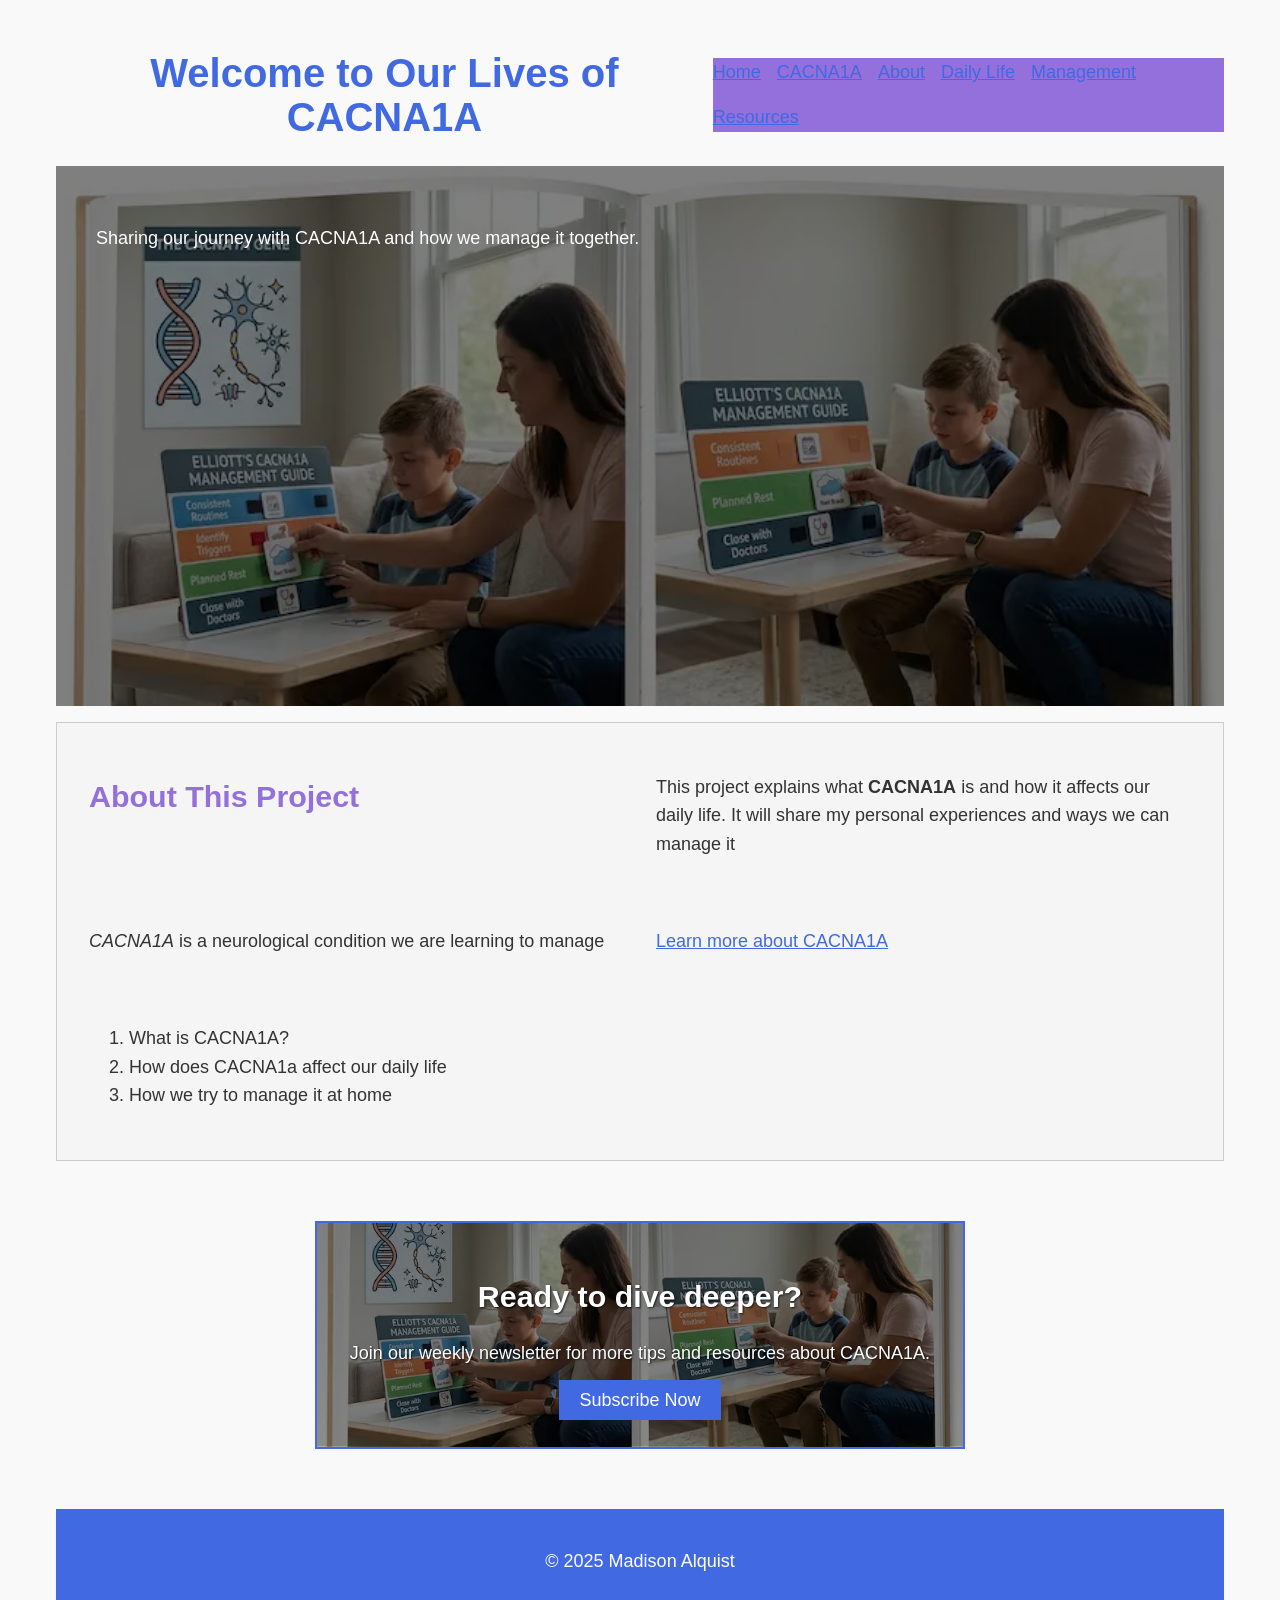
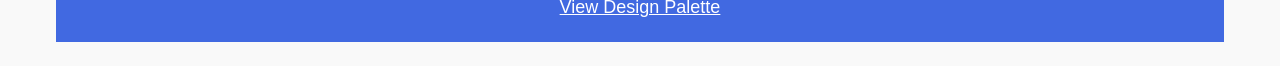
==== final/index.html @ 5ad26bce "final folder setup" ====
<!DOCTYPE html>
<html lang="en">
    <head>
        <link rel="stylesheet" href="css/style.css">
<meta name="viewport" content="width=device-width, initial-scale=1.0">
        <title>Our Lives of CACNA1A</title>
    </head>

    <body>
        <div class="wrapper">
    <header>
                <h1>Welcome to Our Lives of CACNA1A</h1>

        <nav>
            <ul>
                <li><a class="active-page" href="index.html">Home</a></li>
                <li><a href="cacna1a.html">CACNA1A</a></li>
                <li><a href="about.html">About</a></li>
                <li><a href="daily-life.html">Daily Life</a></li>
                <li><a href="management.html">Management</a></li>
                <li><a href="resources.html">Resources</a></li>
            </ul>
        </nav>
        
    </header>
<main>
    <div class="hero-section">

        <p>Sharing our journey with CACNA1A and how we manage it together.</p>
    </div>
    <section class="feature-grid">
        <h2>About This Project</h2>
        <p>This project explains what <strong>CACNA1A</strong> is and how it affects our daily life. It will share my personal experiences and ways we can manage it
        </p>
        <p><em>CACNA1A</em> is a neurological condition we are learning to manage</p>
        <p><a href="https://en.wikipedia.org/wiki/CACNA1A" target="_blank">Learn more about CACNA1A</a></p>
        <ol>
            <li>What is CACNA1A?</li>
            <li>How does CACNA1a affect our daily life</li>
            <li>How we try to manage it at home</li> 

        </ol>

    </section>
    <section class="cta-box">
    <h2 class="cta-heading">Ready to dive deeper?</h2>
    <p>Join our weekly newsletter for more tips and resources about CACNA1A.</p>
    <a href="resources.html" class="cta-button">Subscribe Now</a>
    </section>
</main>
<footer class="site-footer">
    <p>&copy; 2025 Madison Alquist </p>
    <a href="palette.html">View Design Palette</a>
</footer>
        </div>
</body> 
</html>
---- final/css/style.css ----
*,
*::before,
*::after {
    box-sizing: border-box;
}
body {
    background-color: #F9F9F9;
    font-family: Verdana, Geneva, sans-serif;
    font-size: 1.125rem;
    line-height: 1.6;
    color: #333;
}
h1 {
        color: #4169E1;
        text-align: center;
        font-size: 2.5rem;
        line-height: 1.1;
      
    }

h2 {
        color: #9370DB;
        line-height: 1.1;

    }
    
    
nav {
    background-color: #9370DB;
    text-align: center;
}
.site-footer  {
        background-color: #4169E1;
        color:white;
        text-align: center;
        padding: 1.25rem;

    }
.site-footer a {
    color: white;
}
a {
    color: #4169E1;
   
}
a:hover {
    color: #9370DB;
} 

section {
    background-color: #f5f5f5;
    border: 1px solid #ccc;
    padding: 2rem;
    margin-block: 1rem;
}


.cta-box {
    max-width: 650px;
    margin-inline: auto;
    margin-block: 60px;
    padding : 2rem;
    text-align: center;
    border: 2px solid #4169E1;
}
.cta-heading {
    color: #4169E1;
    
}

.cta-button {
    background-color: #4169E1;
    color: white;
    text-decoration: none;
    padding: 10px 20px;
   
}
.cta-button:hover {
    background-color: #9370DB;
}
 
/* Final W3C Validation Check: Passed 04/21/2026 */
.hero-section {
    min-height: 60vh;
    padding: 40px;
    color: white;
    background-image: 
        linear-gradient(rgba(0, 0, 0, 0.5), rgba(0, 0, 0, 0.5)),
        url("../images/cacna1a-mom-son.jpg");
    background-size: cover;
    background-position: center top;
    background-repeat: no-repeat;
}
.hero-section h1,
.hero-section p {
    color: white;
}

.cta-box {
    background-image: 
    linear-gradient(rgba(0, 0, 0, 0.5), rgba(0, 0, 0, 0.45)),
    url("../images/cacna1a-mom-son.jpg");
    background-size: cover;
    background-position: center;
    background-repeat: no-repeat;
    padding: 2rem;
}

.cta-box h2,
.cta-box p {
    color: white;
    text-shadow: 1px 1px 2px rgba(0, 0, 0, 0.7);
}

a:hover,
a:focus-visible {
    color: #1f6e08
}



.wrapper {max-inline-size: 1200px;
    margin-inline: auto;
    padding: 1rem;
}

img {
    max-width: 100%;
    block-size: auto;
    display: block;
}

figure {
    margin: 0;
}

nav ul {
  margin: 0;
  padding: 0;
  list-style: none;
  display: flex;
  gap: 1rem;
  flex-wrap: wrap;
}

header {
  display: flex;
  justify-content: space-between;
  align-items: center;
}

h1 {
  font-size: 1.8rem;
}

h2 {
  font-size: 1.3rem;
}

@media (min-width: 700px) {
  h1 {
    font-size: 2.5rem;
  }

  h2 {
    font-size: 1.9rem;
  }
}

.feature-grid {
    display: grid;
    gap: 2rem;
}

@media (min-width: 700px) {
    .feature-grid {
        grid-template-columns: repeat(2, 1fr);
    }
}


.comparison-grid {
    display: grid;
    grid-template-columns: 1fr 1fr;
    gap: 2rem;
    margin: 2rem 0;
}
.grid-box {
    background-color: #eeeeee;
    padding: 1.25rem;
    border-radius: 10px;
}
/* Mobile */
@media (max-width: 700px) {
    .comparison-grid {
        grid-template-columns: 1fr;
    }
}

figure {
    margin: 0;
   
}
figcaption {
    font-style: italic;
    font-size: 0.9rem;
    margin-top: 0.5em;

}

.subpage-hero {
    background-color: #eeeeee;
    padding: 2rem;
    margin: 2rem 0;
    border-radius: 10px;
    text-align: center;
}
nav ul {
    display: flex;
    flex-wrap: wrap;
    gap: 1rem;
    list-style: none;
    padding: 0;
}
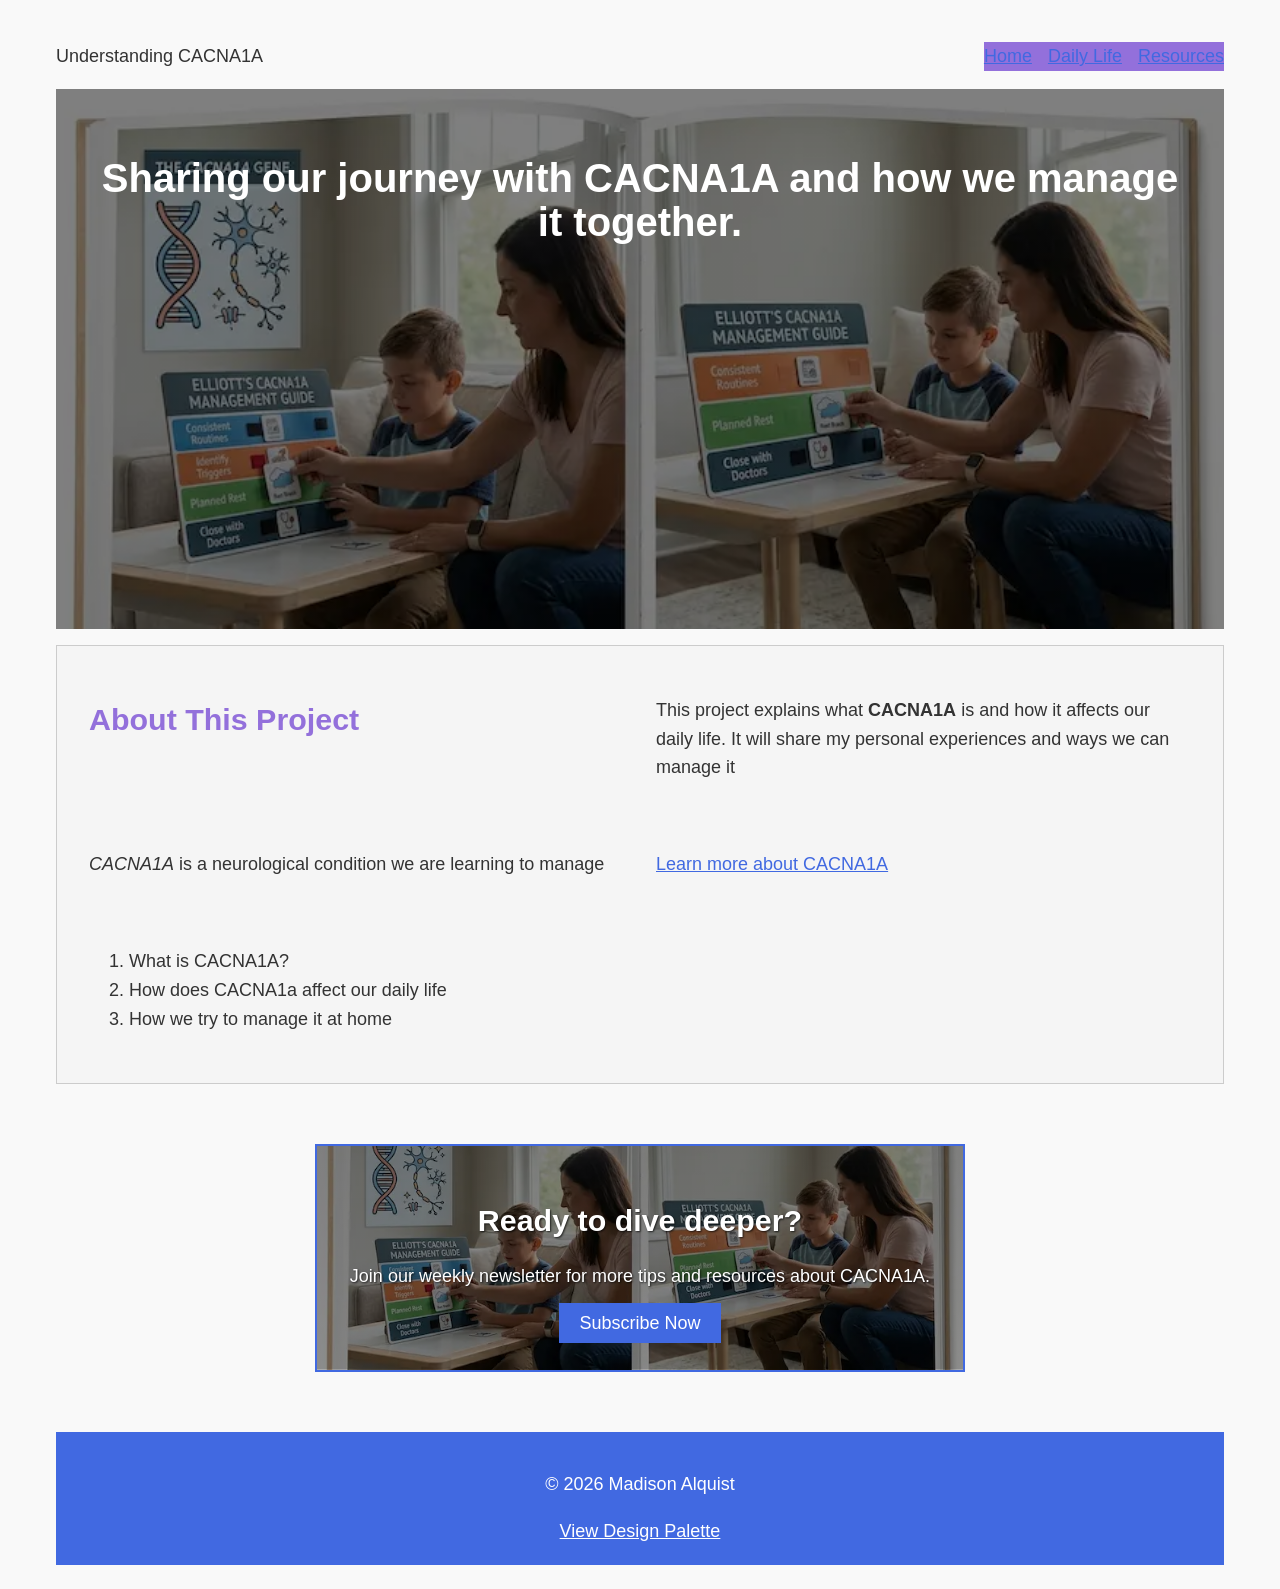
==== commit 88b8f84b: "Fixed Mistakes Co-authored-by: Copilot <copilot@github.com>" ====
--- a/final/index.html
+++ b/final/index.html
@@ -9,15 +9,11 @@
     <body>
         <div class="wrapper">
     <header>
-                <h1>Welcome to Our Lives of CACNA1A</h1>
-
+<p class="logo">Understanding CACNA1A</p>
         <nav>
             <ul>
                 <li><a class="active-page" href="index.html">Home</a></li>
-                <li><a href="cacna1a.html">CACNA1A</a></li>
-                <li><a href="about.html">About</a></li>
                 <li><a href="daily-life.html">Daily Life</a></li>
-                <li><a href="management.html">Management</a></li>
                 <li><a href="resources.html">Resources</a></li>
             </ul>
         </nav>
@@ -26,7 +22,7 @@
 <main>
     <div class="hero-section">
 
-        <p>Sharing our journey with CACNA1A and how we manage it together.</p>
+        <h1>Sharing our journey with CACNA1A and how we manage it together.</h1>
     </div>
     <section class="feature-grid">
         <h2>About This Project</h2>
@@ -49,7 +45,7 @@
     </section>
 </main>
 <footer class="site-footer">
-    <p>&copy; 2025 Madison Alquist </p>
+    <p>&copy; 2026 Madison Alquist </p>
     <a href="palette.html">View Design Palette</a>
 </footer>
         </div>
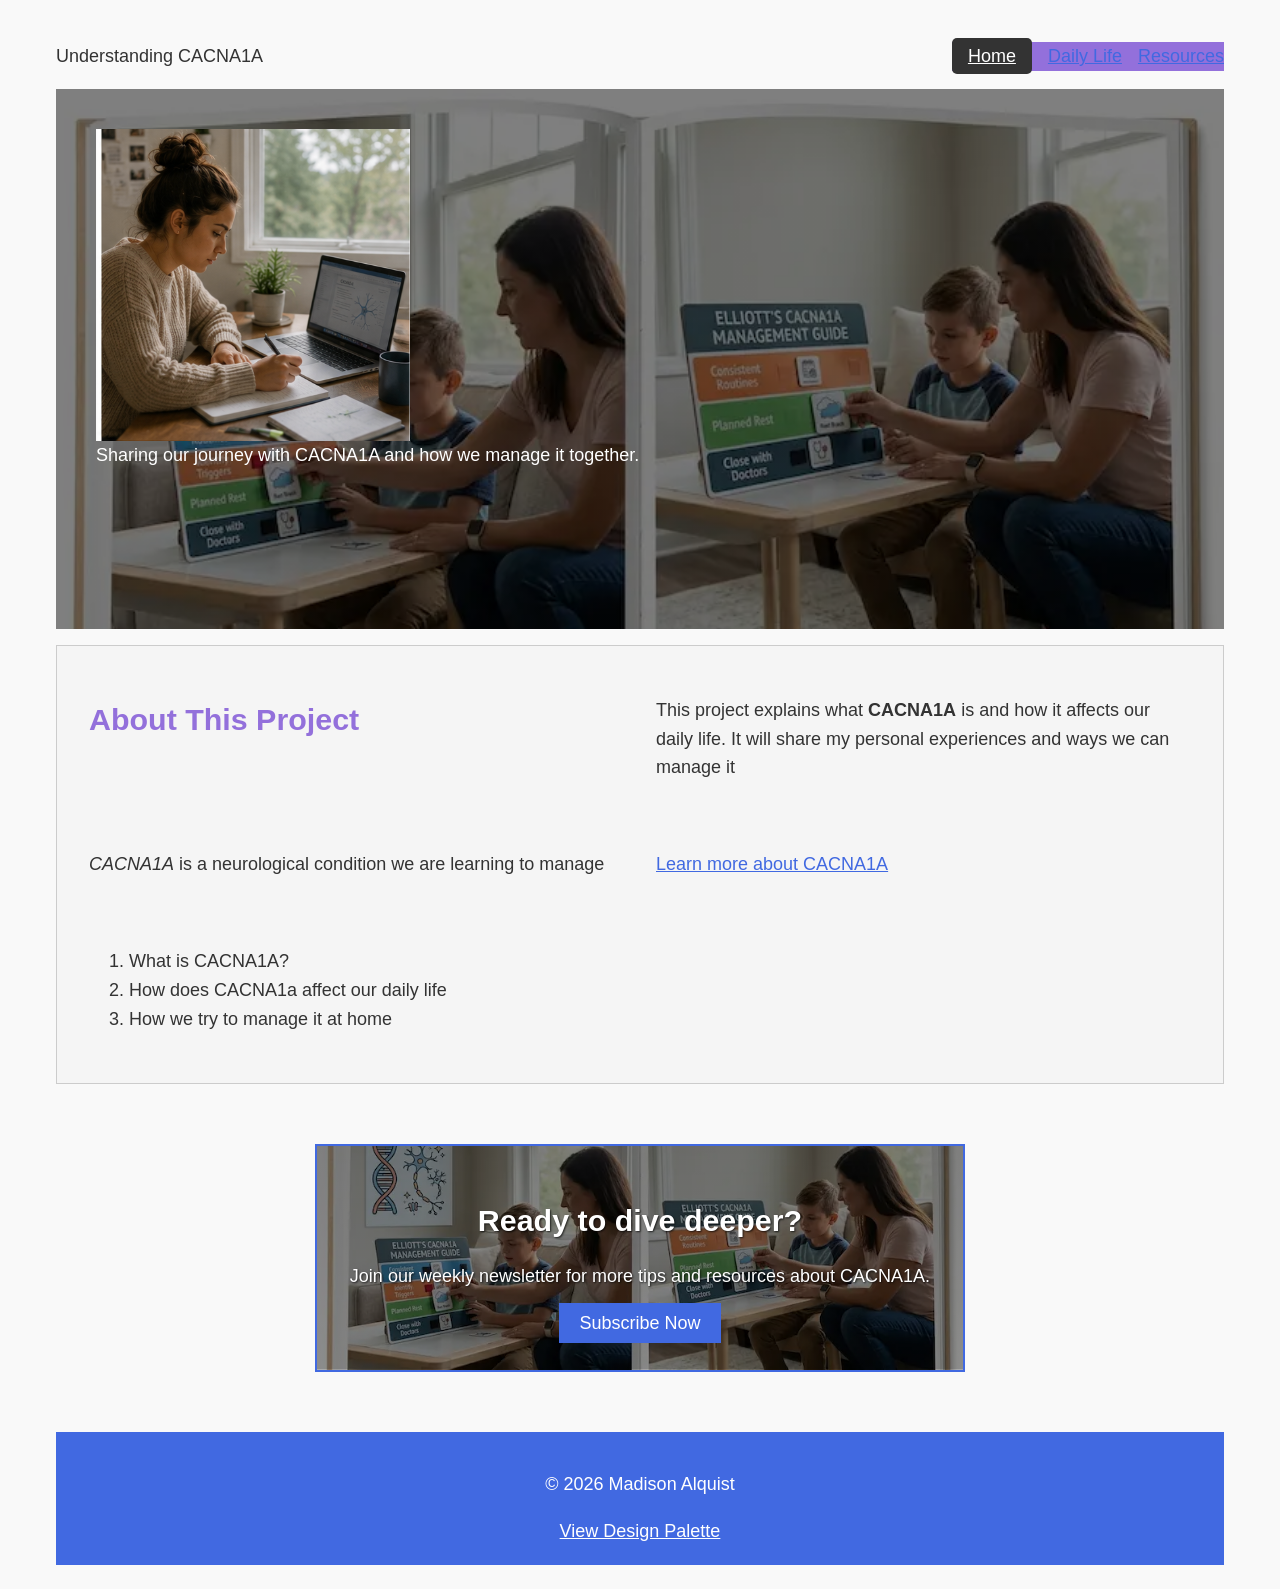
==== commit acb41093: "Added images" ====
--- a/final/index.html
+++ b/final/index.html
@@ -21,7 +21,7 @@
     </header>
 <main>
     <div class="hero-section">
-
+<img src="images/cacna1a-studying.jpg" alt="Studying CACNA1A" 
         <h1>Sharing our journey with CACNA1A and how we manage it together.</h1>
     </div>
     <section class="feature-grid">
--- a/final/css/style.css
+++ b/final/css/style.css
@@ -221,4 +221,11 @@
     gap: 1rem;
     list-style: none;
     padding: 0;
+}
+
+.active-page {
+    background-color: #333;
+    color: white;
+    padding: 0.5rem 1rem;
+    border-radius: 5px;
 }
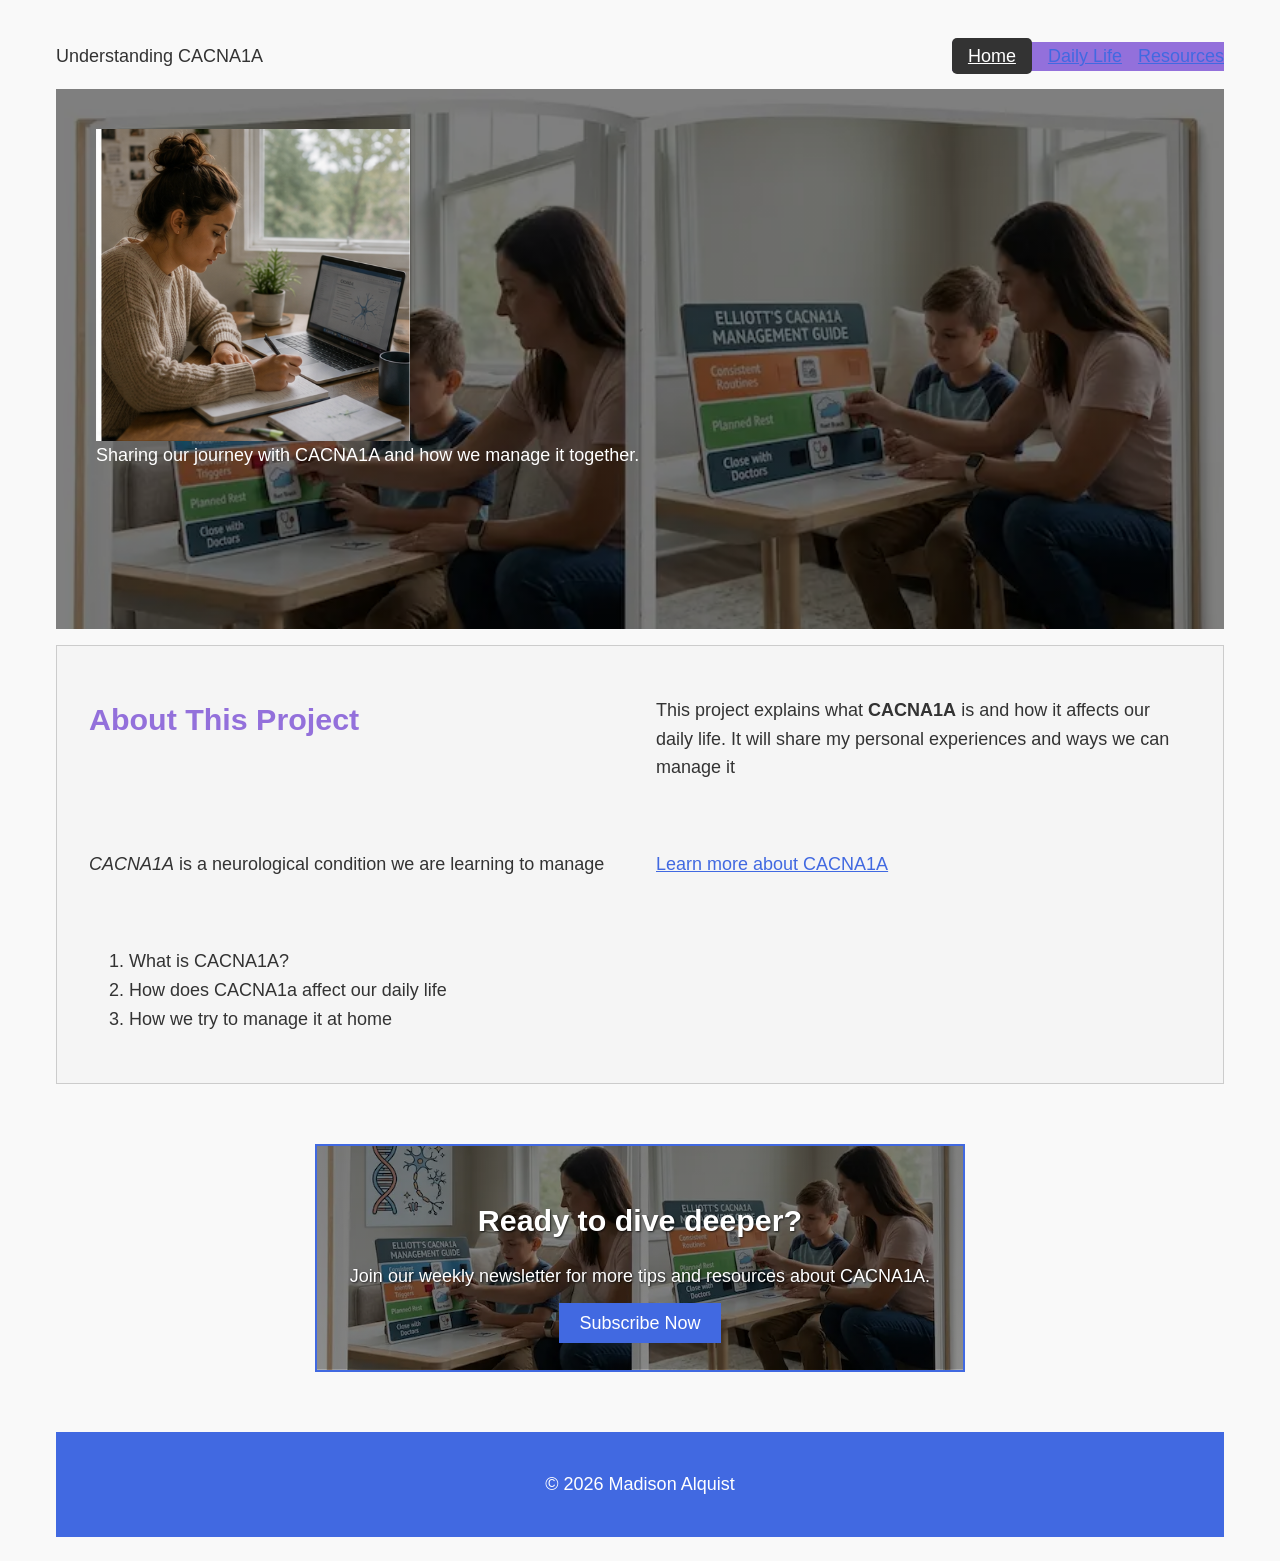
==== commit cf8dc44e: "fixed again" ====
--- a/final/index.html
+++ b/final/index.html
@@ -46,7 +46,6 @@
 </main>
 <footer class="site-footer">
     <p>&copy; 2026 Madison Alquist </p>
-    <a href="palette.html">View Design Palette</a>
 </footer>
         </div>
 </body> 
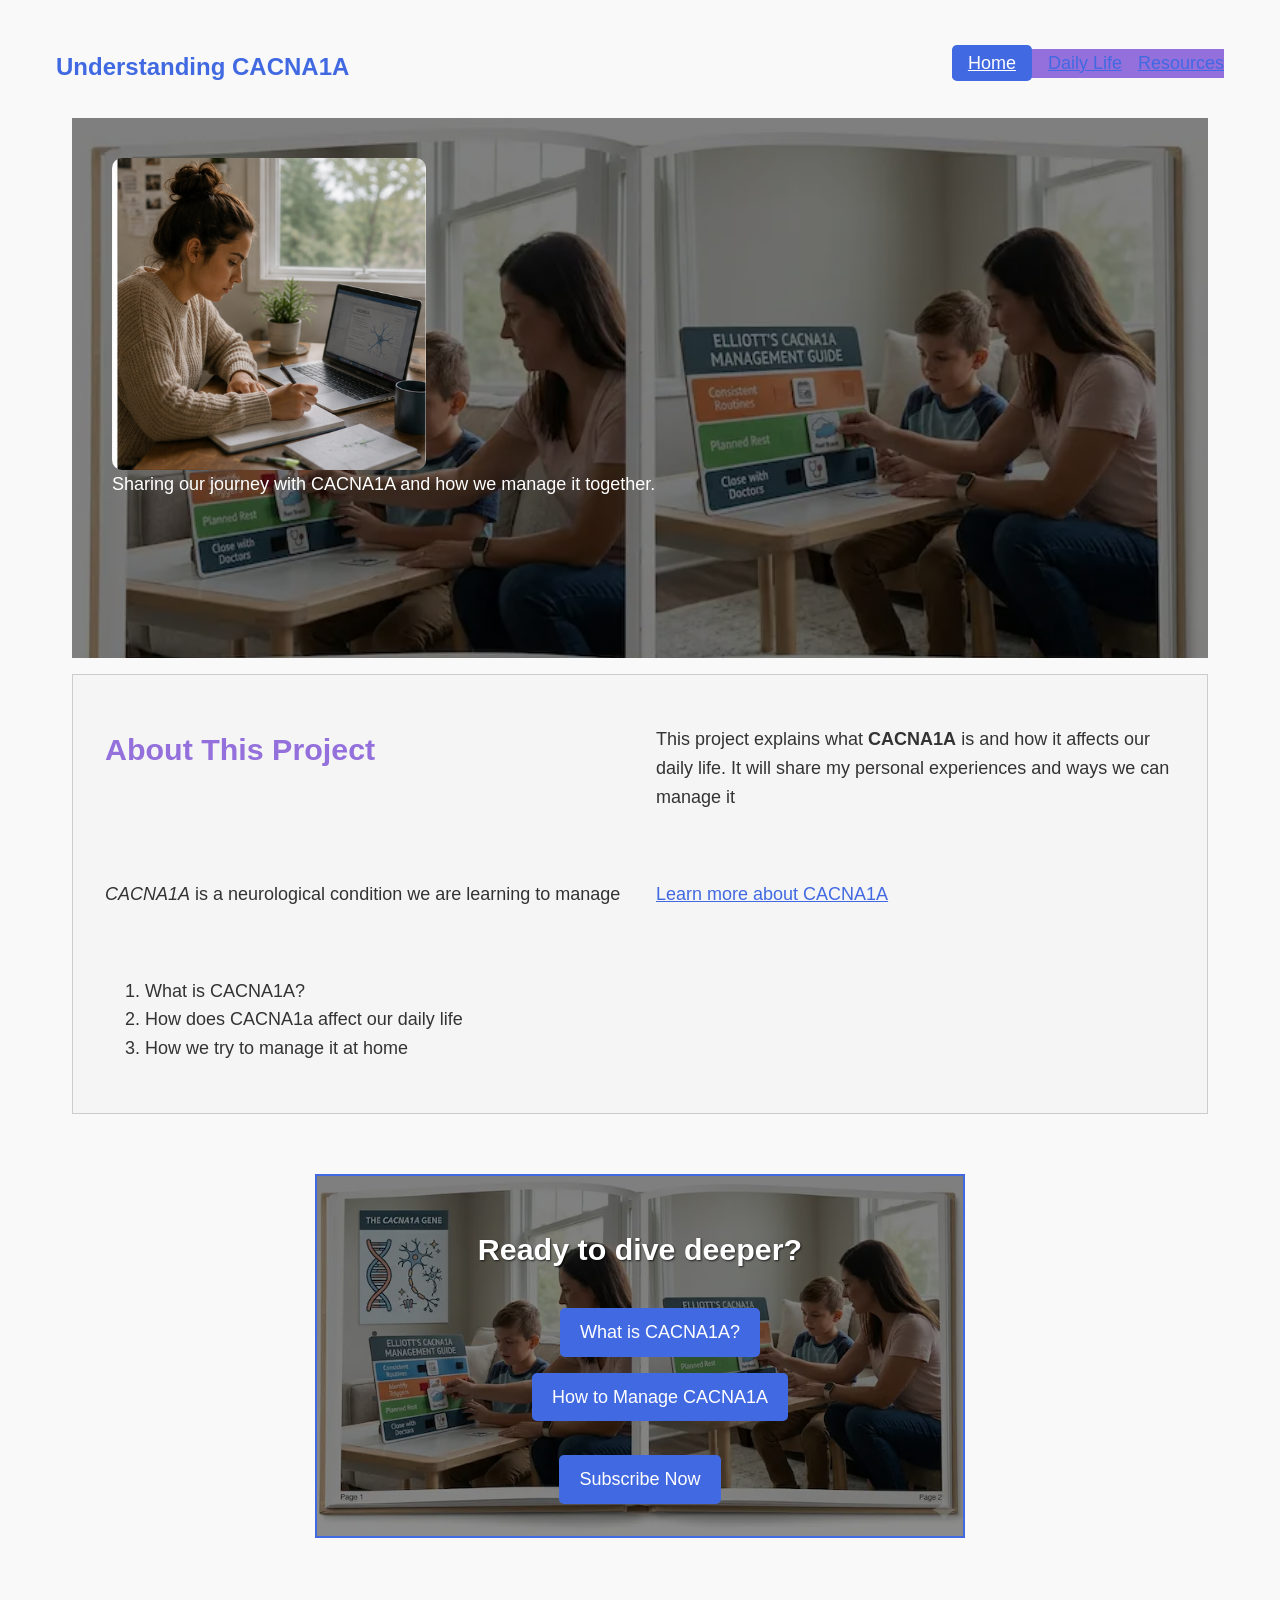
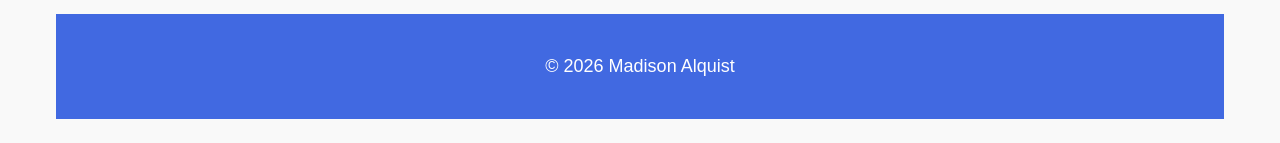
==== commit 206b6be1: "Putting more touches on it" ====
--- a/final/index.html
+++ b/final/index.html
@@ -40,7 +40,10 @@
     </section>
     <section class="cta-box">
     <h2 class="cta-heading">Ready to dive deeper?</h2>
-    <p>Join our weekly newsletter for more tips and resources about CACNA1A.</p>
+    <ul>
+        <li><a href="cacna1a.html">What is CACNA1A?</a></li>
+        <li><a href="management.html">How to Manage CACNA1A</a></li>
+    </ul>
     <a href="resources.html" class="cta-button">Subscribe Now</a>
     </section>
 </main>
--- a/final/css/style.css
+++ b/final/css/style.css
@@ -224,8 +224,33 @@
 }
 
 .active-page {
-    background-color: #333;
+    background-color: #4169E1;
     color: white;
     padding: 0.5rem 1rem;
     border-radius: 5px;
+}
+.logo {
+    color: #4169E1;
+    font-size: 1.5rem;
+    font-weight: bold;
+    text-align: center;
+    margin-bottom: 1rem;
+}
+main {
+    padding: 1rem;
+}
+section {
+    margin-bottom: 2rem;
+}
+img {
+   border-radius: 10px;
+}
+.cta-box a {
+    display: inline-block;
+    margin-top: 1rem;
+    background-color: #4169E1;
+    color: white;
+    text-decoration: none;
+    padding: 10px 20px;
+    border-radius: 5px;
 }
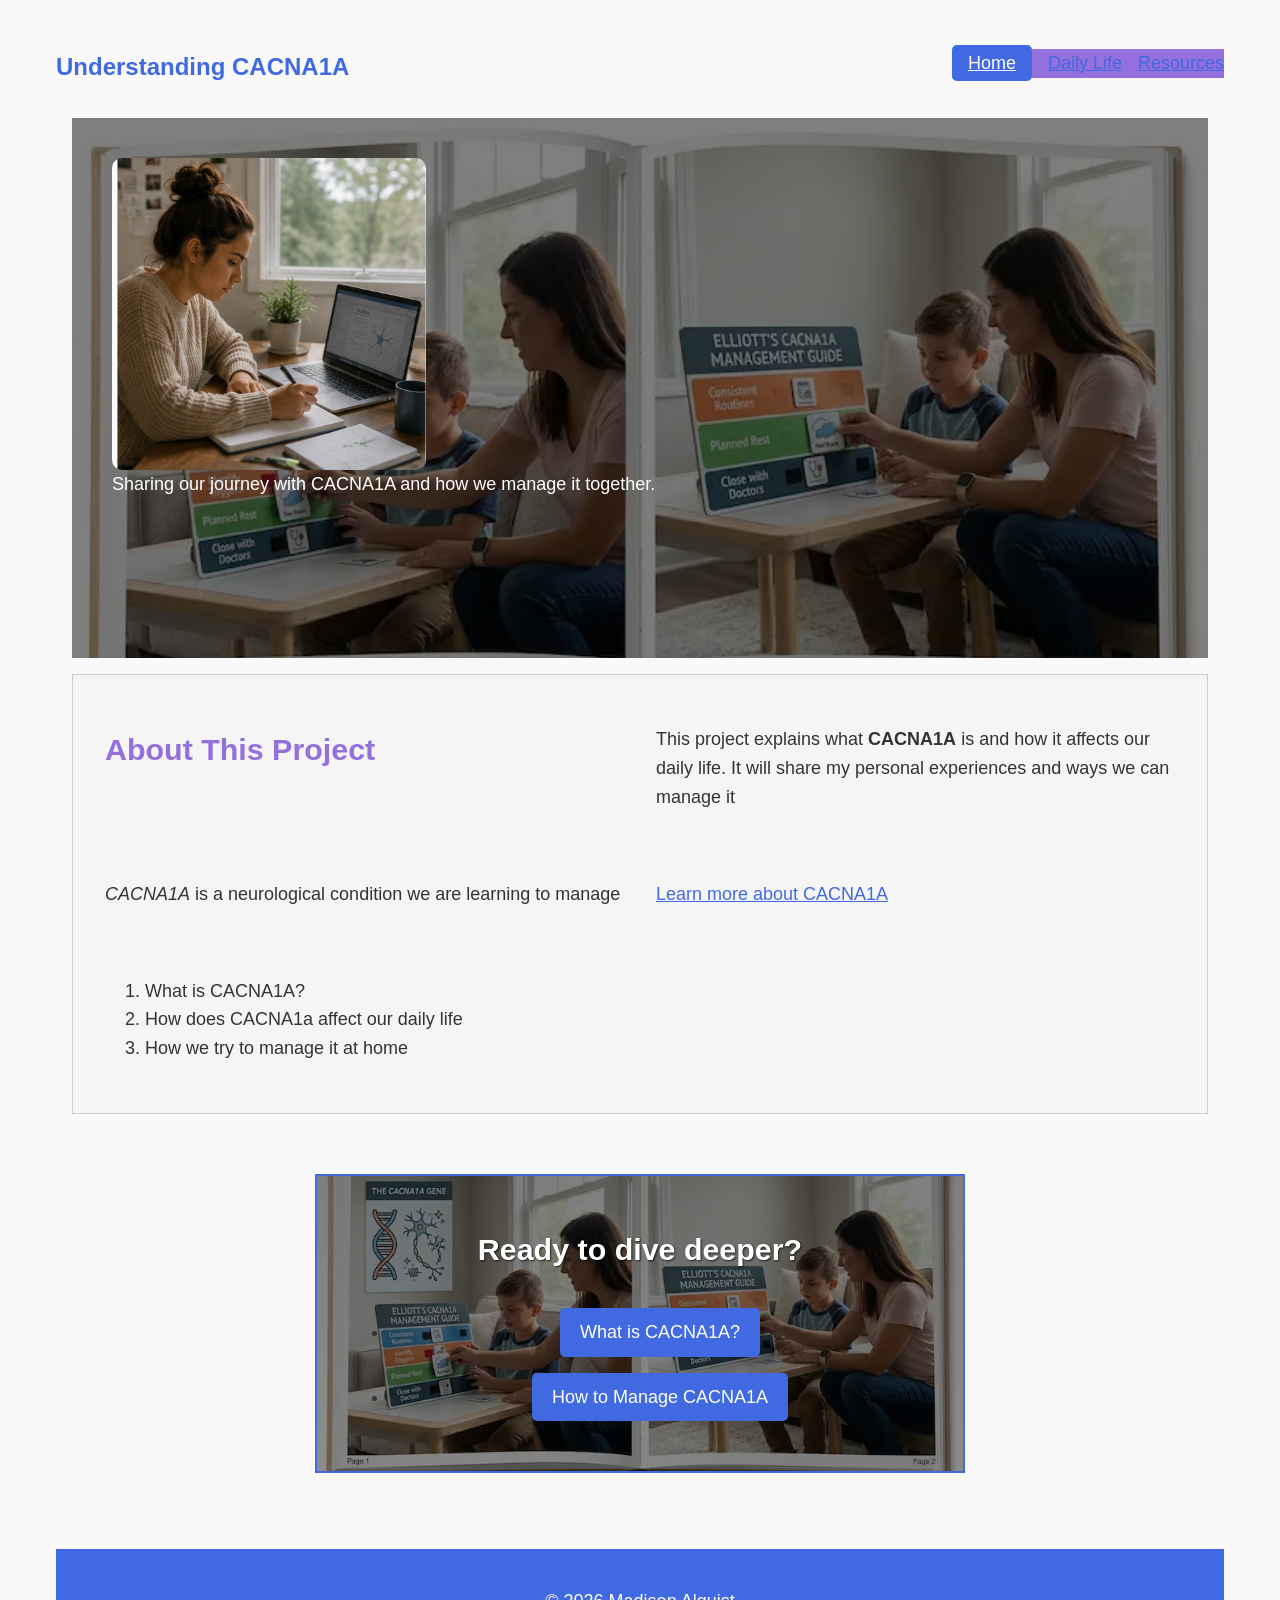
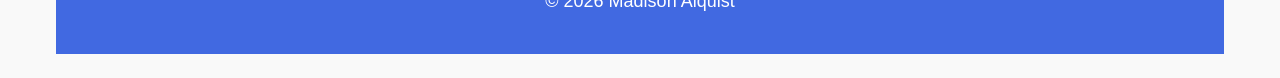
==== commit 010bd3f0: "Fixed" ====
--- a/final/index.html
+++ b/final/index.html
@@ -44,7 +44,6 @@
         <li><a href="cacna1a.html">What is CACNA1A?</a></li>
         <li><a href="management.html">How to Manage CACNA1A</a></li>
     </ul>
-    <a href="resources.html" class="cta-button">Subscribe Now</a>
     </section>
 </main>
 <footer class="site-footer">
